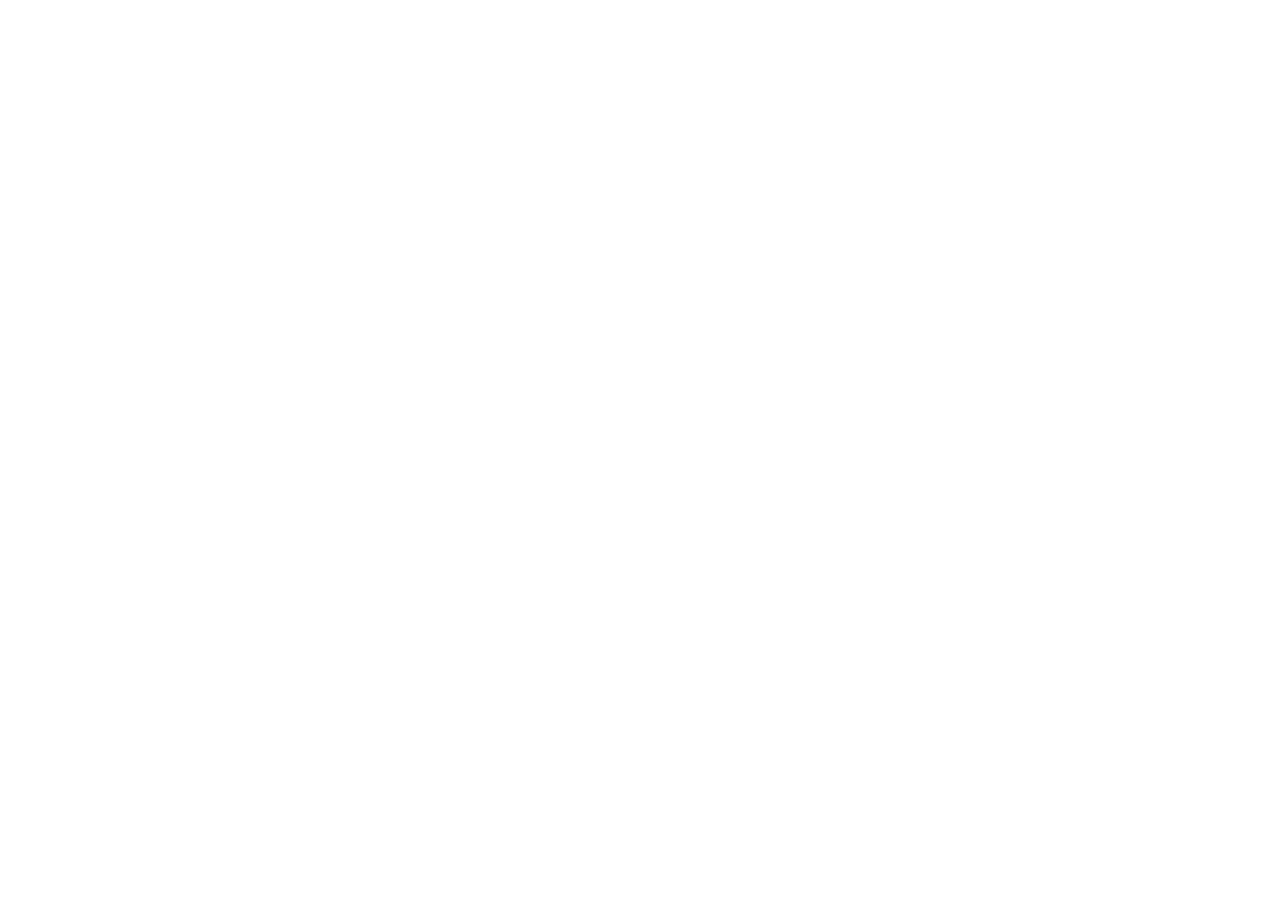
==== project/index.html @ b77db510 "adding assets" ====
<!DOCTYPE html>
<html lang="en">
<head>
    <meta charset="UTF-8">
    <meta http-equiv="X-UA-Compatible" content="IE=edge">
    <meta name="viewport" content="width=device-width, initial-scale=1.0">
    <title>rock-paper-scissors</title>
    <link rel="stylesheet" href="style.css">
    <link rel="preconnect" href="https://fonts.googleapis.com">
    <link rel="preconnect" href="https://fonts.gstatic.com" crossorigin>
    <link href="https://fonts.googleapis.com/css2?family=Barlow+Condensed:wght@600&display=swap" rel="stylesheet">
    <script src="script.js" defer></script>
</head>
<body>
    <div class="body">
        <div class="header">
            <div class="logo"></div>
            <div class="score"></div>
        </div>
    </div>

    
    
</body>
</html>
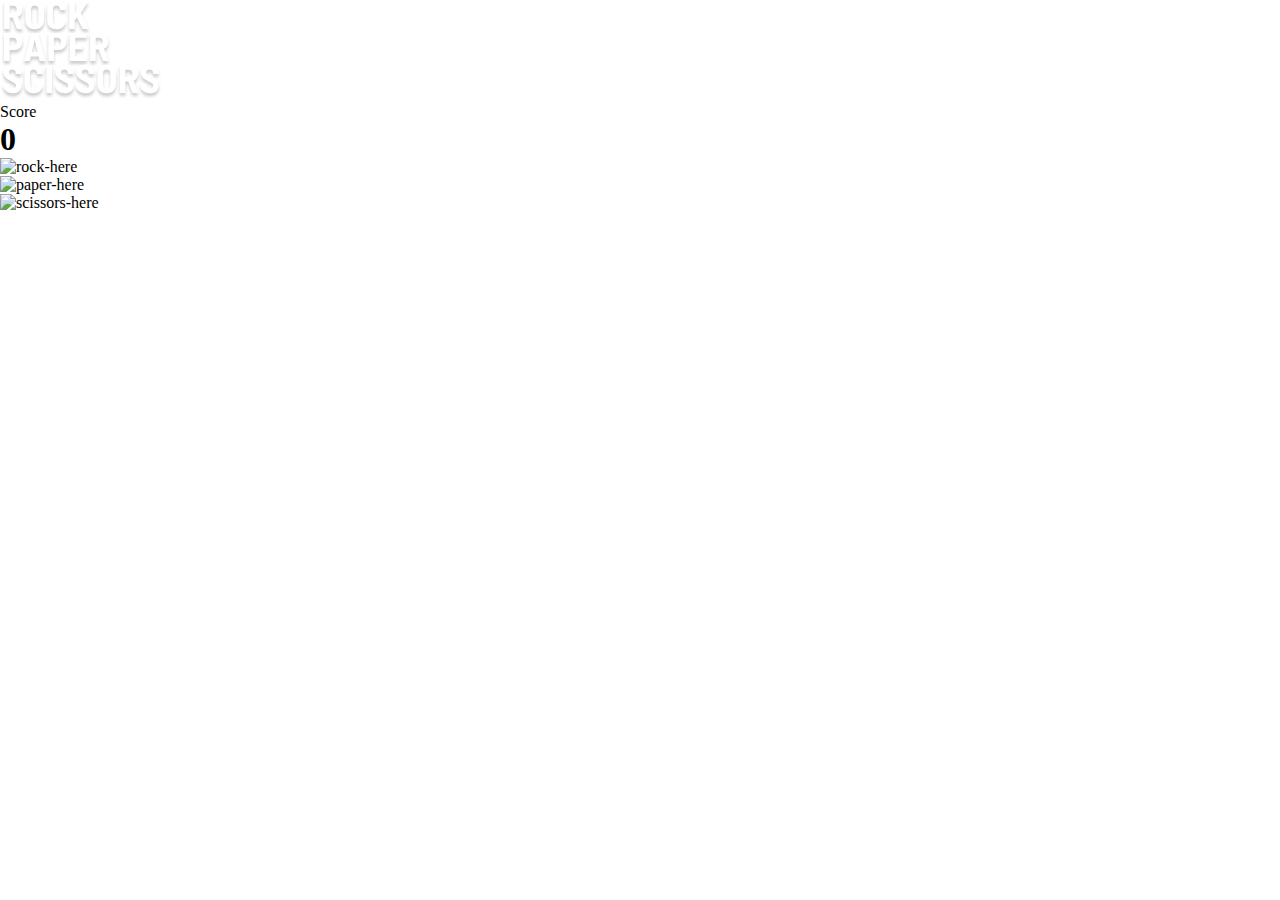
==== commit 5d9d89d0: "worked on the interface" ====
--- a/project/index.html
+++ b/project/index.html
@@ -5,17 +5,28 @@
     <meta http-equiv="X-UA-Compatible" content="IE=edge">
     <meta name="viewport" content="width=device-width, initial-scale=1.0">
     <title>rock-paper-scissors</title>
-    <link rel="stylesheet" href="style.css">
+    <link rel="stylesheet" href="/project/style.css">
     <link rel="preconnect" href="https://fonts.googleapis.com">
     <link rel="preconnect" href="https://fonts.gstatic.com" crossorigin>
     <link href="https://fonts.googleapis.com/css2?family=Barlow+Condensed:wght@600&display=swap" rel="stylesheet">
-    <script src="script.js" defer></script>
+    <!-- <script src="script.js" ></script> -->
 </head>
 <body>
-    <div class="body">
+    <div class="wrapper">
         <div class="header">
-            <div class="logo"></div>
-            <div class="score"></div>
+            <div class="logo">
+                <img src="/assets/logo.svg" alt="logo-here">
+            </div>
+            <div class="score">
+                <p>Score</p>
+                <h1>0</h1>
+            </div>
+            
+        </div>
+        <div class="handsigns">
+            <div class="paper"> <img src="/assets/Paper.png" alt="rock-here"></div>
+            <div class="scissors"> <img src="/assets/Scissors.png" alt="paper-here"></div>
+            <div class="rock"><img src="/assets/Rock.png" alt="scissors-here"></div>
         </div>
     </div>
 
--- a/project/style.css
+++ b/project/style.css
@@ -0,0 +1,4 @@
+* {
+    margin: 0px;
+    padding: 0px;
+}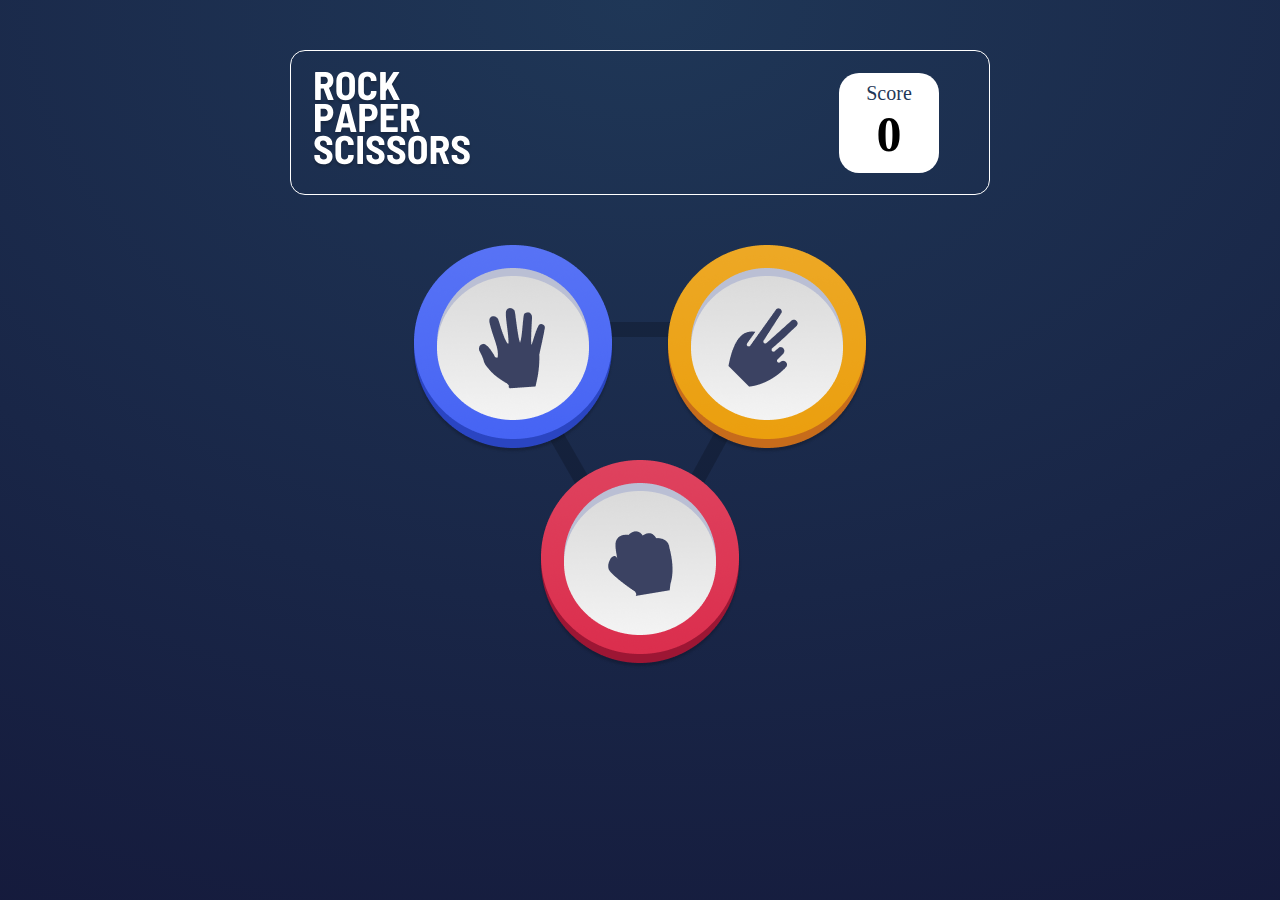
==== commit 698d1685: "added hovering animations" ====
--- a/project/index.html
+++ b/project/index.html
@@ -9,7 +9,7 @@
     <link rel="preconnect" href="https://fonts.googleapis.com">
     <link rel="preconnect" href="https://fonts.gstatic.com" crossorigin>
     <link href="https://fonts.googleapis.com/css2?family=Barlow+Condensed:wght@600&display=swap" rel="stylesheet">
-    <!-- <script src="script.js" ></script> -->
+    <script src="script.js" ></script>
 </head>
 <body>
     <div class="wrapper">
@@ -24,9 +24,9 @@
             
         </div>
         <div class="handsigns">
-            <div class="paper"> <img src="/assets/Paper.png" alt="rock-here"></div>
-            <div class="scissors"> <img src="/assets/Scissors.png" alt="paper-here"></div>
-            <div class="rock"><img src="/assets/Rock.png" alt="scissors-here"></div>
+            <div class="hand paper"> <img src="/assets/Paper.png" onclick="pickUserHand('paper')""></div>
+            <div class="hand scissors"> <img src="/assets/Scissors.png" onclick="pickUserHand('scissors')"></div>
+            <div class="hand rock"><img src="/assets/Rock.png" onclick="pickUserHand('rock')"></div>
         </div>
     </div>
 
--- a/project/style.css
+++ b/project/style.css
@@ -1,4 +1,85 @@
 * {
     margin: 0px;
     padding: 0px;
+    box-sizing: border-box;
+}
+
+.body{
+    font-family:"Barlow Condensed", sans-serif;
+}
+
+.wrapper{
+    display: flex;
+    flex-direction: column;
+    align-items: center;
+    width: 100vw;
+    height: 100vh;
+    background: radial-gradient(
+        134.34% 134.34% at 50% 0%,
+        #1f3757 0%,
+        #131537 100%); 
+}
+.header{
+    width: 700px;
+    border: 1px solid white;
+    border-radius: 15px;
+    display: flex;
+    justify-content: space-between;
+    margin-top: 50px;
+    align-items: center;
+}
+
+.logo{
+    margin: 20px;
+}
+.score{
+    display: flex;
+    flex-direction: column;
+    justify-content: center;
+    align-items: center;
+    margin-right: 50px;
+    background-color: white;
+    width: 100px;
+    height: 100px;
+    border-radius: 20px;
+    
+}
+.score p {
+    font-size: 20px;
+    color: #1f3757;
+}
+
+.score h1{
+    font-size: 50px;
+}
+
+
+
+.handsigns{
+    background-image: url(/assets/triangle.png);
+    background-repeat: no-repeat;
+    background-position: center;
+    display: flex;
+    justify-content: center;
+    width: 476px;
+    height: 430px;
+    margin-top: 50px;
+    flex-wrap: wrap;
+}
+
+.handsigns .hand{
+    cursor: pointer;
+    transition: all 0.25s;
+}
+
+.handsigns .hand:hover {
+    transform: translate3d(0px, -8px, 0px);
+}
+
+.paper{
+    margin-right: 25px;
+}
+
+.scissors{
+    margin-left: 25px;
 }